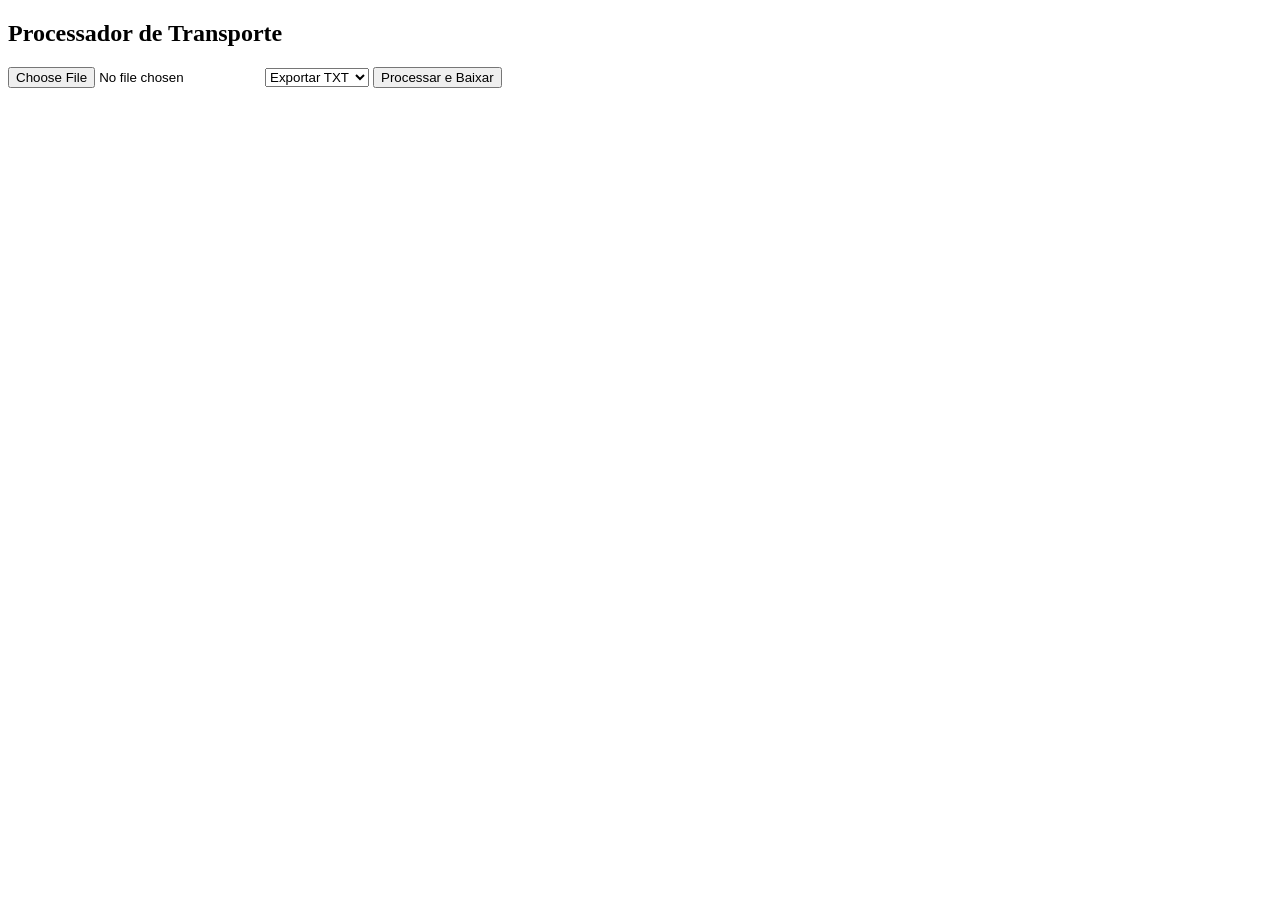
==== index.html @ 148e1d66 "Initial" ====
<!DOCTYPE html>
<html>
<head>
    <title>Conversor OSO</title>
    <script src="https://cdn.sheetjs.com/xlsx-latest/package/dist/xlsx.full.min.js"></script>
    <script src="settings.js"></script>
    <script src="export.js"></script>
    <script src="engine.js"></script>
</head>
<body>
    <h2>Processador de Transporte</h2>
    <input type="file" id="fileInput" accept=".xlsx" />
    
    <select id="formatSelect">
        <option value="txt">Exportar TXT</option>
        <option value="csv">Exportar CSV</option>
        <option value="ambos">Ambos</option>
    </select>

    <button onclick="handleProcess()">Processar e Baixar</button>

    <script>
    async function handleProcess() {
        const fileInput = document.getElementById('fileInput');
        if (!fileInput.files[0]) return alert("Selecione um arquivo!");

        const format = document.getElementById('formatSelect').value;
        const reader = new FileReader();

        reader.onload = function(e) {
            const data = new Uint8Array(e.target.result);
            const workbook = XLSX.read(data, {type: 'array'});
            
            try {
                const results = Engine.process(workbook);

                if (format === 'txt' || format === 'ambos') {
                    Exporter.download(Exporter.toTXT(results), 'import.txt', 'text/plain');
                }
                if (format === 'csv' || format === 'ambos') {
                    Exporter.download(Exporter.toCSV(results), 'import.csv', 'text/csv');
                }
            } catch (err) {
                console.error(err);
                alert("Erro ao processar: " + err.message);
            }
        };
        reader.readAsArrayBuffer(fileInput.files[0]);
    }
    </script>
</body>
</html>
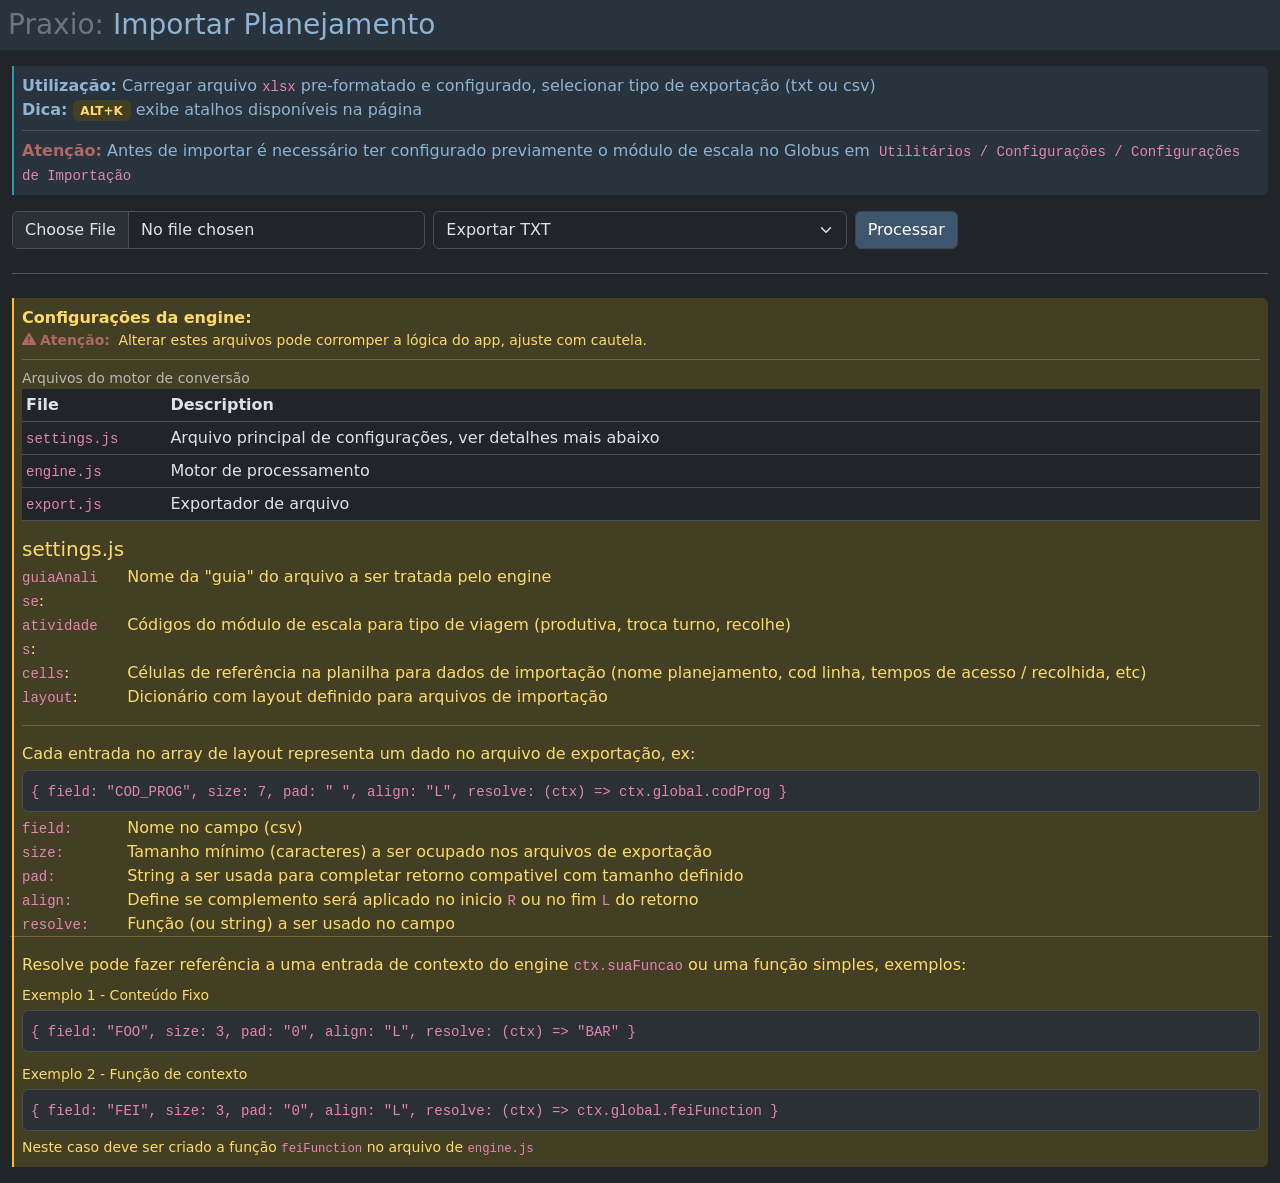
==== commit 6787783c: "Ajustes visuais" ====
--- a/index.html
+++ b/index.html
@@ -1,52 +1,140 @@
 <!DOCTYPE html>
-<html>
+<html data-bs-theme="dark">
 <head>
     <title>Conversor OSO</title>
-    <script src="https://cdn.sheetjs.com/xlsx-latest/package/dist/xlsx.full.min.js"></script>
+    <link rel="stylesheet" href="static/bootstrap.min.css">
+    <link rel="stylesheet" href="static/bs_icons/font/bootstrap-icons.min.css">
+    <link rel="stylesheet" href="static/app.css">
+</head>
+<body>
+    <h3 class="text-bg-primary-matte p-2 m-0"><span class="text-secondary">Praxio:</span> <span class="">Importar Planejamento</span></h3>
+    <div class="container-fluid">
+        <div class="row">
+            <div class="col">
+                <div class="p-2 text-bg-primary-matte hl-info rounded-end my-3">
+                    <p class="m-0"><b>Utilização:</b> Carregar arquivo <code>xlsx</code> pre-formatado e configurado, selecionar tipo de exportação (txt ou csv)</p>
+                    <p class="m-0"><b>Dica:</b> <span class="badge text-bg-warning-matte">ALT+K</span> exibe atalhos disponíveis na página</p>
+                    <hr class="my-2">
+                    <p class="m-0"><b class="text-danger-matte">Atenção:</b> Antes de importar é necessário ter configurado previamente o módulo de escala no Globus em <code class="ms-1">Utilitários / Configurações / Configurações de Importação</code></p>
+                </div>
+            </div>
+        </div>
+        <div class="row g-2">
+            <div class="col">
+                <input type="file" id="fileInput" class="form-control" accept=".xlsx" />
+            </div>
+            <div class="col">
+                <select id="formatSelect" class="form-select">
+                    <option value="txt">Exportar TXT</option>
+                    <option value="csv">Exportar CSV</option>
+                </select>
+            </div>
+            <div class="col"><button onclick="handleProcess()" class="btn btn-primary-matte">Processar</button></div>
+        </div>
+        <hr class="my-4">
+        <div class="p-2 text-bg-warning-matte hl-warning rounded-end my-3">
+            <b>Configurações da engine:</b>
+            <p class="m-0 small"><i class="bi bi-exclamation-triangle-fill text-danger-matte me-1"></i><b class="me-1 text-danger-matte">Atenção:</b> Alterar estes arquivos pode corromper a lógica do app, ajuste com cautela.</p>
+            <hr class="my-2">
+            <table class="table table-sm caption-top">
+                <caption class="p-0 small">Arquivos do motor de conversão</caption>
+                <thead>
+                    <tr>
+                        <th>File</th>
+                        <th>Description</th>
+                    </tr>
+                </thead>
+                <tbody>
+                    <tr>
+                        <td class="fit pe-5"><code>settings.js</code></td>
+                        <td>Arquivo principal de configurações, ver detalhes mais abaixo</td>
+                    </tr>
+                    <tr>
+                        <td class="fit pe-5"><code>engine.js</code></td>
+                        <td>Motor de processamento</td>
+                    </tr>
+                    <tr>
+                        <td class="fit pe-5"><code>export.js</code></td>
+                        <td>Exportador de arquivo</td>
+                    </tr>
+                </tbody>
+            </table>
+            <h5 class="mb-1">settings.js</h5>
+            <div class="row">
+                <div class="col col-1"><code>guiaAnalise</code>:</div><div class="col-11">Nome da "guia" do arquivo a ser tratada pelo engine</div>
+                <div class="col col-1"><code>atividades</code>:</div><div class="col-11">Códigos do módulo de escala para tipo de viagem (produtiva, troca turno, recolhe)</div>
+                <div class="col col-1"><code>cells</code>:</div><div class="col-11">Células de referência na planilha para dados de importação (nome planejamento, cod linha, tempos de acesso / recolhida, etc)</div>
+                <div class="col col-1"><code>layout</code>:</div><div class="col-11">Dicionário com layout definido para arquivos de importação</div>
+            </div>
+            <hr>
+            <div class="row">
+                <div class="col col-12">Cada entrada no array de layout representa um dado no arquivo de exportação, ex:</div>
+                <div class="col col-12"><div class="border rounded text-bg-secondary-matte p-2 my-1"><code>{ field: "COD_PROG", size: 7, pad: " ", align: "L", resolve: (ctx) => ctx.global.codProg }</code></div></div>
+                <div class="col col-1"><code>field:</code></div><div class="col-11">Nome no campo (csv)</div>
+                <div class="col col-1"><code>size:</code></div><div class="col-11">Tamanho mínimo (caracteres) a ser ocupado nos arquivos de exportação</div>
+                <div class="col col-1"><code>pad:</code></div><div class="col-11">String a ser usada para completar retorno compativel com tamanho definido</div>
+                <div class="col col-1"><code>align:</code></div><div class="col-11">Define se complemento será aplicado no inicio <code>R</code> ou no fim <code>L</code> do retorno</div>
+                <div class="col col-1"><code>resolve:</code></div><div class="col-11">Função (ou string) a ser usado no campo</div>
+                <hr>
+                <div class="col-12">Resolve pode fazer referência a uma entrada de contexto do engine <code>ctx.suaFuncao</code> ou uma função simples, exemplos:</div>
+                <div class="col col-12">
+                    <div class="mt-2 small">Exemplo 1 - Conteúdo Fixo</div>
+                    <div class="border rounded text-bg-secondary-matte p-2 my-1"><code>{ field: "FOO", size: 3, pad: "0", align: "L", resolve: (ctx) => "BAR" }</code></div>
+                </div>
+                <div class="col col-12">
+                    <div class="mt-2 small">Exemplo 2 - Função de contexto</div>
+                    <div class="border rounded text-bg-secondary-matte p-2 my-1"><code>{ field: "FEI", size: 3, pad: "0", align: "L", resolve: (ctx) => ctx.global.feiFunction }</code></div>
+                    <small>Neste caso deve ser criado a função <code>feiFunction</code> no arquivo de <code>engine.js</code></small>
+                </div>
+            </div>
+        </div>
+    </div>
+
+
     <script src="settings.js"></script>
     <script src="export.js"></script>
     <script src="engine.js"></script>
-</head>
-<body>
-    <h2>Processador de Transporte</h2>
-    <input type="file" id="fileInput" accept=".xlsx" />
-    
-    <select id="formatSelect">
-        <option value="txt">Exportar TXT</option>
-        <option value="csv">Exportar CSV</option>
-        <option value="ambos">Ambos</option>
-    </select>
-
-    <button onclick="handleProcess()">Processar e Baixar</button>
+    <script src="static/sheetjs.js"></script>
+    <script src="static/bootstrap.bundle.min.js"></script>
+    <script src="static/app.js"></script>
+    <script src="static/keywatch.js"></script>
 
     <script>
-    async function handleProcess() {
-        const fileInput = document.getElementById('fileInput');
-        if (!fileInput.files[0]) return alert("Selecione um arquivo!");
+        const appKeyMap = new Keywatch({});
+        appKeyMap.bind('alt+l', ()=>{
+            location.reload();
+        }, {
+            icon: 'bi bi-arrow-clockwise me-2',
+            desc: 'Limpa e recarrega página'
+        });
 
-        const format = document.getElementById('formatSelect').value;
-        const reader = new FileReader();
-
-        reader.onload = function(e) {
-            const data = new Uint8Array(e.target.result);
-            const workbook = XLSX.read(data, {type: 'array'});
+        async function handleProcess() {
+            const fileInput = document.getElementById('fileInput');
+            if (!fileInput.files[0]) return alert("Selecione um arquivo!");
             
-            try {
-                const results = Engine.process(workbook);
-
-                if (format === 'txt' || format === 'ambos') {
-                    Exporter.download(Exporter.toTXT(results), 'import.txt', 'text/plain');
+            const format = document.getElementById('formatSelect').value;
+            const reader = new FileReader();
+            
+            reader.onload = function(e) {
+                const data = new Uint8Array(e.target.result);
+                const workbook = XLSX.read(data, {type: 'array'});
+                
+                try {
+                    const results = Engine.process(workbook);
+                    
+                    if (format === 'txt') {
+                        Exporter.download(Exporter.toTXT(results), 'import.txt', 'text/plain');
+                    }
+                    if (format === 'csv') {
+                        Exporter.download(Exporter.toCSV(results), 'import.csv', 'text/csv');
+                    }
+                } catch (err) {
+                    console.error(err);
+                    appAlert('danger', `<b>Erro</b> ao processar arquivo:<hr><code>${err.message}</code>`, false);
                 }
-                if (format === 'csv' || format === 'ambos') {
-                    Exporter.download(Exporter.toCSV(results), 'import.csv', 'text/csv');
-                }
-            } catch (err) {
-                console.error(err);
-                alert("Erro ao processar: " + err.message);
-            }
-        };
-        reader.readAsArrayBuffer(fileInput.files[0]);
-    }
+            };
+            reader.readAsArrayBuffer(fileInput.files[0]);
+        }
     </script>
 </body>
 </html>
--- a/static/app.css
+++ b/static/app.css
@@ -0,0 +1,392 @@
+
+.cursor-default{cursor: default;}
+.pointer{cursor: pointer;}
+.help{cursor: help;}
+a.active{font-weight: 600;color: var(--bs-body-color);}
+
+
+.fs-7{font-size: 0.9rem!important;}
+.fs-8{font-size: 0.8rem!important;}
+.fs-9{font-size: 0.7rem!important;}
+
+a{text-decoration: none;}
+select.readonly{background: rgb(233, 236, 239)!important;pointer-events: none;touch-action: none;}
+input[readonly], input[readonly] + label::after, .readonly, .readonly + label::after, textarea[readonly]{background: rgb(233, 236, 239)!important;}
+dialog:focus-visible{outline: none!important;}
+
+[data-bs-theme="dark"] input[readonly],
+[data-bs-theme="dark"] input[readonly] + label::after,
+[data-bs-theme="dark"] .readonly,
+[data-bs-theme="dark"] .readonly + label::after,
+[data-bs-theme="dark"] textarea[readonly]{background-color: #393939!important;color: #999!important;}
+
+.form-floating > label::after{ background-color: transparent!important }
+
+summary{list-style: none;}
+summary::before {
+  content: "\f231";
+  font-family: "bootstrap-icons";
+  display: inline-block;
+  margin-right: 6px;
+  transform: translateY(2px);
+  transition: transform 0.2s ease-in-out;
+}
+details[open] summary::before {transform: translateY(2px) rotate(90deg);}
+
+.widget-thumb-img{position: relative;height: 150px;border: 3px solid #dee2e6;border-radius: .25rem;}
+.widget-thumb-controls{margin-top: 5px;}
+
+.form-check-label{user-select: none;}
+@media (min-width: 992px) {
+    .border-lg-start { border-left: 1px solid !important;border-color: var(--bs-border-color) !important;}
+}
+
+.text-justify{text-align: justify;}
+.text-transparent{color: transparent!important;}
+.text-orange{color: #FF5722!important;}
+.text-purple{color: #6f42c1!important;}
+.text-purple-light{color: #727cf5!important;}
+.text-pink{color: #d63384!important;}
+[data-bs-theme="dark"] .text-purple{color: #F2A2E8!important;}
+.text-hover-orange:hover{color: #FF5722!important;}
+.text-hover-purple:hover{color: #6f42c1!important;}
+
+.btn-xl{height: calc(3.5rem + 2px);line-height: 1.25;}
+[data-bs-theme="dark"] .btn-dark, .btn-dark-alt, .bg-dark-alt{background-color: #393939;color: #FFF;}
+[data-bs-theme="dark"] .btn-dark:hover, .btn-dark-alt:hover{background-color: #333333;}
+.btn-orange, .bg-orange{background-color: #F35B04;color: #FFF;}
+.btn-orange-subtle, .bg-orange-subtle{background-color: #60341f;color: #FFF;}
+.btn-orange:hover{background-color: #FD7E14;color: #FFF;}
+.btn-pink, .bg-pink{background-color: #d63384;color: #FFF;}
+.btn-pink-subtle, .bg-pink-subtle{background-color: #661339;color: #FFF;}
+.btn-pink:hover{background-color: #ab296a;color: #FFF;}
+.btn-purple, .bg-purple{background-color: #6f42c1!important;color: #FFF!important;}
+.btn-purple-subtle, .bg-purple-subtle{background-color: #2d1956!important;color: #FFF!important;}
+.btn-purple:hover{background-color: #59359a!important;color: #FFF;}
+.btn-purple-light, .bg-purple-light{background-color: #727cf5!important;color: #FFF!important;}
+.btn-purple-light:hover{background-color: #6169d0!important;color: #FFF!important;}
+.btn-outline-purple{border-color: #6f42c1!important;color: #6f42c1!important;}
+.btn-outline-purple:hover{background-color: #6f42c1!important;color: #FFF!important;}
+
+.btn-phantom{background-color: transparent;}
+.btn-phantom:hover, .btn-phantom:focus{background-color: var(--bs-tertiary-bg);}
+.btn-phantom.active{border-color: transparent;background-color: var(--bs-success);}
+.btn-phantom-success{color: rgb(var(--bs-success-rgb));}
+.btn-phantom-success:hover{background-color: #198754;color: #FFF;}
+.btn-phantom-primary{color: rgb(var(--bs-primary-rgb));}
+.btn-phantom-primary:hover{background-color: #0d6efd;color: #FFF;}
+.btn-phantom-warning{color: rgb(var(--bs-warning-rgb));}
+.btn-phantom-warning:hover{background-color: #ffc107;color: #333;}
+.btn-phantom-danger{color: var(--bs-danger);}
+[data-bs-theme="dark"] .btn-phantom-danger{color: var(--bs-danger-text-emphasis);}
+.btn-phantom-danger:hover{background-color: #dc3545;color: #FFF;}
+.btn-phantom-orange{color: #F35B04;}
+.btn-phantom-orange:hover{background-color: #F35B04;color: #FFF;}
+.btn-phantom-purple{color: #6f42c1;}
+[data-bs-theme="dark"] .btn-phantom-purple{color: #F2A2E8;}
+.btn-phantom-purple:hover{background-color: #6f42c1;color: #FFF;}
+[data-bs-theme="dark"] .btn-phantom-purple:hover{background-color: #F2A2E8;color: #333;}
+.btn-phantom-light{color: rgb(var(--bs-body-color-rgb));}
+.btn-phantom-light:hover{background-color: rgba(255,255,255,0.8);color: #333;}
+.btn-phantom-light:disabled{border: 0;}
+
+
+/* text colors matte */
+.text-success-matte { color: #6c8e68 !important; }
+.text-primary-matte { color: #5a7d9a !important; }
+.text-warning-matte { color: #d4a35d !important; }
+.text-info-matte { color: #6ea8ab !important; }
+.text-danger-matte { color: #b36666 !important; }
+.text-purple-matte { color: #8e7aa5 !important; }
+.text-orange-matte { color: #cc8459 !important; }
+.text-pink-matte { color: #b37691 !important; }
+.text-secondary-matte { color: #6c757d !important; }
+.text-dark-matte { color: #444444 !important; }
+
+
+/* variacoes dos btn "fosco" btn-color-matte */
+.btn-success-matte, .btn-success-matte:focus { --matte-bg: #6c8e68; --matte-color: #ffffff; --matte-border: #5d7a59; background-color: var(--matte-bg); border-color: var(--matte-border); color: var(--matte-color); transition: filter 0.2s ease, background-color 0.2s ease; }
+[data-bs-theme="dark"] .btn-success-matte { --matte-bg: #4a6741; --matte-border: #3f5a36; }
+.btn-success-matte:hover { color: var(--matte-color); background-color: var(--matte-bg); filter: brightness(1.08) saturate(1.1); border-color: var(--matte-border); }
+.btn-success-matte:active, .btn-success-matte.active { background-color: var(--matte-border) !important; border-color: var(--matte-border) !important; filter: brightness(0.95); }
+.btn-success-matte:focus { box-shadow: 0 0 0 0.10rem rgba(108, 142, 104, 0.25); }
+
+.btn-primary-matte, .jedi-quick-add-property-toggle, .btn-primary-matte:focus { --matte-bg: #5a7d9a; --matte-color: #ffffff; --matte-border: #4a6881; background-color: var(--matte-bg); border-color: var(--matte-border); color: var(--matte-color); transition: filter 0.2s ease, background-color 0.2s ease; }
+[data-bs-theme="dark"] .btn-primary-matte, .jedi-quick-add-property-toggle { --matte-bg: #3d566e; --matte-border: #32465a; }
+.btn-primary-matte:hover, .jedi-quick-add-property-toggle:hover { color: var(--matte-color); background-color: var(--matte-bg); filter: brightness(1.08) saturate(1.1); border-color: var(--matte-border); }
+.btn-primary-matte:active, .btn-primary-matte.active, .jedi-quick-add-property-toggle:active, .jedi-quick-add-property-toggle.active { background-color: var(--matte-border) !important; border-color: var(--matte-border) !important; filter: brightness(0.95); }
+.btn-primary-matte:focus, .jedi-quick-add-property-toggle:focus { box-shadow: 0 0 0 0.10rem rgba(90, 125, 154, 0.25); }
+
+.btn-warning-matte, .btn-warning-matte:focus { --matte-bg: #d4a35d; --matte-color: #ffffff; --matte-border: #b88d50; background-color: var(--matte-bg)!important; border-color: var(--matte-border)!important; color: var(--matte-color)!important; transition: filter 0.2s ease, background-color 0.2s ease; }
+[data-bs-theme="dark"] .btn-warning-matte { --matte-bg: #8c6d3e; --matte-border: #755b34; }
+.btn-warning-matte:hover { color: var(--matte-color); background-color: var(--matte-bg); filter: brightness(1.08) saturate(1.1); border-color: var(--matte-border); }
+.btn-warning-matte:active, .btn-warning-matte.active { background-color: var(--matte-border) !important; border-color: var(--matte-border) !important; filter: brightness(0.95); }
+.btn-warning-matte:focus { box-shadow: 0 0 0 0.10rem rgba(212, 163, 93, 0.25); }
+
+.btn-danger-matte, .btn-danger-matte:focus { --matte-bg: #b36666; --matte-color: #ffffff; --matte-border: #965555; background-color: var(--matte-bg); border-color: var(--matte-border); color: var(--matte-color); transition: filter 0.2s ease, background-color 0.2s ease; }
+[data-bs-theme="dark"] .btn-danger-matte { --matte-bg: #7d4444; --matte-border: #693939; }
+.btn-danger-matte:hover { color: var(--matte-color); background-color: var(--matte-bg); filter: brightness(1.08) saturate(1.1); border-color: var(--matte-border); }
+.btn-danger-matte:active, .btn-danger-matte.active { background-color: var(--matte-border) !important; border-color: var(--matte-border) !important; filter: brightness(0.95); }
+.btn-danger-matte:focus { box-shadow: 0 0 0 0.10rem rgba(179, 102, 102, 0.25); }
+
+.btn-info-matte, .btn-info-matte:focus { --matte-bg: #6ea8ab; --matte-color: #ffffff; --matte-border: #5d8f92; background-color: var(--matte-bg)!important; border-color: var(--matte-border)!important; color: var(--matte-color)!important; transition: filter 0.2s ease, background-color 0.2s ease; }
+[data-bs-theme="dark"] .btn-info-matte { --matte-bg: #4a7274; --matte-border: #3d5e60; }
+.btn-info-matte:hover { color: var(--matte-color); background-color: var(--matte-bg); filter: brightness(1.08) saturate(1.1); border-color: var(--matte-border); }
+.btn-info-matte:active, .btn-info-matte.active { background-color: var(--matte-border) !important; border-color: var(--matte-border) !important; filter: brightness(0.95); }
+.btn-info-matte:focus { box-shadow: 0 0 0 0.10rem rgba(110, 168, 171, 0.25); }
+
+.btn-purple-matte, .btn-purple-matte:focus { --matte-bg: #8e7aa5; --matte-color: #ffffff; --matte-border: #7a688e; background-color: var(--matte-bg); border-color: var(--matte-border); color: var(--matte-color); transition: filter 0.2s ease, background-color 0.2s ease; }
+[data-bs-theme="dark"] .btn-purple-matte { --matte-bg: #5d4f6d; --matte-border: #4d415a; }
+.btn-purple-matte:hover { color: var(--matte-color); background-color: var(--matte-bg); filter: brightness(1.08) saturate(1.1); border-color: var(--matte-border); }
+.btn-purple-matte:active, .btn-purple-matte.active { background-color: var(--matte-border) !important; border-color: var(--matte-border) !important; filter: brightness(0.95); }
+.btn-purple-matte:focus { box-shadow: 0 0 0 0.10rem rgba(142, 122, 165, 0.25); }
+
+.btn-orange-matte, .btn-orange-matte:focus { --matte-bg: #cc8459; --matte-color: #ffffff; --matte-border: #b3734e; background-color: var(--matte-bg); border-color: var(--matte-border); color: var(--matte-color); transition: filter 0.2s ease, background-color 0.2s ease; }
+[data-bs-theme="dark"] .btn-orange-matte { --matte-bg: #8c5a3d; --matte-border: #754b33; }
+.btn-orange-matte:hover { color: var(--matte-color); background-color: var(--matte-bg); filter: brightness(1.08) saturate(1.1); border-color: var(--matte-border); }
+.btn-orange-matte:active, .btn-orange-matte.active { background-color: var(--matte-border) !important; border-color: var(--matte-border) !important; filter: brightness(0.95); }
+.btn-orange-matte:focus { box-shadow: 0 0 0 0.10rem rgba(204, 132, 89, 0.25); }
+
+.btn-pink-matte, .btn-pink-matte:focus { --matte-bg: #b37691; --matte-color: #ffffff; --matte-border: #966178; background-color: var(--matte-bg); border-color: var(--matte-border); color: var(--matte-color); transition: filter 0.2s ease, background-color 0.2s ease; }
+[data-bs-theme="dark"] .btn-pink-matte { --matte-bg: #7a4f62; --matte-border: #664152; }
+.btn-pink-matte:hover { color: var(--matte-color); background-color: var(--matte-bg); filter: brightness(1.08) saturate(1.1); border-color: var(--matte-border); }
+.btn-pink-matte:active, .btn-pink-matte.active { background-color: var(--matte-border) !important; border-color: var(--matte-border) !important; filter: brightness(0.95); }
+.btn-pink-matte:focus { box-shadow: 0 0 0 0.10rem rgba(179, 118, 145, 0.25); }
+
+.btn-secondary-matte, .btn-secondary-matte:focus {--matte-bg: #6c757d; --matte-color: #ffffff; --matte-border: #5a6268; background-color: var(--matte-bg); border-color: var(--matte-border); color: var(--matte-color); transition: filter 0.2s ease, background-color 0.2s ease;}
+[data-bs-theme="dark"] .btn-secondary-matte {--matte-bg: #495057; --matte-border: #3d4348;}
+.btn-secondary-matte:hover { color: var(--matte-color); background-color: var(--matte-bg); filter: brightness(1.08) saturate(1.1); border-color: var(--matte-border);}
+.btn-secondary-matte:active, .btn-secondary-matte.active { background-color: var(--matte-border) !important; border-color: var(--matte-border) !important; filter: brightness(0.95);}
+.btn-secondary-matte:focus { box-shadow: 0 0 0 0.10rem rgba(108, 117, 125, 0.25);}
+
+.btn-dark-matte, .btn-dark-matte:focus { --matte-bg: #444444; --matte-color: #ffffff; --matte-border: #333333; background-color: var(--matte-bg); border-color: var(--matte-border); color: var(--matte-color); transition: filter 0.2s ease, background-color 0.2s ease; }
+[data-bs-theme="dark"] .btn-dark-matte { --matte-bg: #2d2d2d; --matte-border: #333333; }
+.btn-dark-matte:hover { color: var(--matte-color); background-color: var(--matte-bg); filter: brightness(1.1); border-color: var(--matte-border); }
+.btn-dark-matte:active, .btn-dark-matte.active { background-color: var(--matte-border) !important; border-color: var(--matte-border) !important; filter: brightness(0.9); }
+.btn-dark-matte:focus { box-shadow: 0 0 0 0.10rem rgba(68, 68, 68, 0.25); }
+
+.btn[class*="-matte"]:disabled,
+.btn[class*="-matte"].disabled {
+    background-color: var(--matte-bg) !important;
+    border-color: var(--matte-border) !important;
+    color: var(--matte-color) !important;
+    opacity: 0.5;
+    filter: saturate(0.5);
+    cursor: not-allowed;
+}
+/* ajustes classes matte para btn-group */
+.btn-group > .btn[class*="-matte"]:last-child:not(:first-child) { border-left: 0; }
+.btn-group > .btn[class*="-matte"]:not(:first-child) { margin-left: -1px; }
+
+
+
+div.btn-primary{background-color: #0d6efd; color: #FFF;}
+div.btn-primary:hover{background-color: #0b5ed7;}
+div.btn-success{background-color: #198754; color: #FFF;}
+div.btn-success:hover{background-color: #157347;}
+div.btn-warning{background-color: #ffc107; color: #000;}
+div.btn-warning:hover{background-color: #ffca2c;}
+div.btn-info{background-color: #0dcaf0; color: #000;}
+div.btn-info:hover{background-color: #31d2f2;}
+div.btn-danger{background-color: #bb2d3b; color: #FFF;}
+div.btn-danger:hover{background-color: #dc3545;}
+div.btn-dark{background-color: #212529; color: #FFF;}
+div.btn-dark:hover{background-color: #424649;}
+div.btn-secondary{background-color: #6c757d; color: #FFF;}
+div.btn-secondary:hover{background-color: #5c636a;}
+div.btn-light{background-color: #f8f9fa; color: #000;}
+div.btn-light:hover{background-color: #d3d4d5;}
+
+
+.dropdown-item-danger { color: #dc3545 !important; } .dropdown-item-danger:hover, .dropdown-item-danger:focus { background-color: #fcebed !important; color: #dc3545 !important; }
+.dropdown-item-success { color: #198754 !important; } .dropdown-item-success:hover, .dropdown-item-success:focus { background-color: #e9f5ef !important; color: #198754 !important; }
+.dropdown-item-warning { color: #4b3c10 !important; } .dropdown-item-warning:hover, .dropdown-item-warning:focus { background-color: #fff8e6 !important; color: #4b3c10 !important; }
+.dropdown-item-info { color: #2c8191 !important; } .dropdown-item-info:hover, .dropdown-item-info:focus { background-color: #ebf5f7 !important; color: #2c8191 !important; }
+.dropdown-item-primary { color: #5a7d9a !important; } .dropdown-item-primary:hover, .dropdown-item-primary:focus { background-color: #eff2f4 !important; color: #5a7d9a !important; }
+.dropdown-item-secondary { color: #6c757d !important; } .dropdown-item-secondary:hover, .dropdown-item-secondary:focus { background-color: #f0f1f2 !important; color: #6c757d !important; }
+.dropdown-item-purple { color: #6f42c1 !important; } .dropdown-item-purple:hover, .dropdown-item-purple:focus { background-color: #f1ecf9 !important; color: #6f42c1 !important; }
+.dropdown-item-orange { color: #fd7e14 !important; } .dropdown-item-orange:hover, .dropdown-item-orange:focus { background-color: #ffefef !important; color: #fd7e14 !important; }
+.dropdown-item-pink { color: #d63384 !important; } .dropdown-item-pink:hover, .dropdown-item-pink:focus { background-color: #fbeaf2 !important; color: #d63384 !important; }
+.dropdown-item-dark { color: #212529 !important; } .dropdown-item-dark:hover, .dropdown-item-dark:focus { background-color: #e9e9ea !important; color: #212529 !important; }
+
+[data-bs-theme="dark"] .dropdown-item-danger { color: #ff8585 !important; } [data-bs-theme="dark"] .dropdown-item-danger:hover, [data-bs-theme="dark"] .dropdown-item-danger:focus { background-color: #3b282b !important; color: #ff8585 !important; }
+[data-bs-theme="dark"] .dropdown-item-success { color: #75f0a3 !important; } [data-bs-theme="dark"] .dropdown-item-success:hover, [data-bs-theme="dark"] .dropdown-item-success:focus { background-color: #22322f !important; color: #75f0a3 !important; }
+[data-bs-theme="dark"] .dropdown-item-warning { color: #ffda6a !important; } [data-bs-theme="dark"] .dropdown-item-warning:hover, [data-bs-theme="dark"] .dropdown-item-warning:focus { background-color: #423f24 !important; color: #ffda6a !important; }
+[data-bs-theme="dark"] .dropdown-item-info { color: #6edff6 !important; } [data-bs-theme="dark"] .dropdown-item-info:hover, [data-bs-theme="dark"] .dropdown-item-info:focus { background-color: #27393d !important; color: #6edff6 !important; }
+[data-bs-theme="dark"] .dropdown-item-primary { color: #8eb3d3 !important; } [data-bs-theme="dark"] .dropdown-item-primary:hover, [data-bs-theme="dark"] .dropdown-item-primary:focus { background-color: #28333d !important; color: #8eb3d3 !important; }
+[data-bs-theme="dark"] .dropdown-item-secondary { color: #adb5bd !important; } [data-bs-theme="dark"] .dropdown-item-secondary:hover, [data-bs-theme="dark"] .dropdown-item-secondary:focus { background-color: #2b3034 !important; color: #adb5bd !important; }
+[data-bs-theme="dark"] .dropdown-item-purple { color: #a370f7 !important; } [data-bs-theme="dark"] .dropdown-item-purple:hover, [data-bs-theme="dark"] .dropdown-item-purple:focus { background-color: #2b263e !important; color: #a370f7 !important; }
+[data-bs-theme="dark"] .dropdown-item-orange { color: #feb272 !important; } [data-bs-theme="dark"] .dropdown-item-orange:hover, [data-bs-theme="dark"] .dropdown-item-orange:focus { background-color: #3b3127 !important; color: #feb272 !important; }
+[data-bs-theme="dark"] .dropdown-item-pink { color: #e685b5 !important; } [data-bs-theme="dark"] .dropdown-item-pink:hover, [data-bs-theme="dark"] .dropdown-item-pink:focus { background-color: #362936 !important; color: #e685b5 !important; }
+[data-bs-theme="dark"] .dropdown-item-dark { color: #adb5bd !important; } [data-bs-theme="dark"] .dropdown-item-dark:hover, [data-bs-theme="dark"] .dropdown-item-dark:focus { background-color: #2c3034 !important; color: #adb5bd !important; }
+
+.table-container {overflow-x: auto; -webkit-overflow-scrolling: touch;}
+.table.border tr{border-left:3px solid var(--bs-table-border-color);}
+.table.border tbody tr.bg-body-secondary{border-left:3px solid var(--bs-tertiary-color);}
+.table td.fit,.table th.fit {white-space: nowrap;width: 1%;}
+th.orderable a { text-decoration: none; color: inherit; display: inline-block; position: relative; padding-right: 20px; }
+th.orderable a::after { font-family: 'bootstrap-icons'; content: "\F145"; position: absolute; right: 0; font-size: 0.7rem; color: #bbb; }
+th.orderable.asc a::after { content: "\F128"; color: #0d6efd; }
+th.orderable.desc a::after { content: "\F148"; color: #0d6efd; }
+
+tr.selected td{background-color: var(--bs-secondary-bg);}
+.table-emphasis td, td.table-emphasis {background-color: #d1d9e6 !important; color: #2c3e50 !important;}
+[data-bs-theme="dark"] .table-emphasis td, td.table-emphasis { background-color: #2d3748 !important; color: #e2e8f0 !important; }
+
+.text-bg-danger-matte { background-color: #fcebed !important; color: #dc3545 !important; }
+.text-bg-success-matte { background-color: #e9f5ef !important; color: #198754 !important; }
+.text-bg-warning-matte { background-color: #fff8e6 !important; color: #4b3c10 !important; }
+.text-bg-info-matte { background-color: #ebf5f7 !important; color: #2c8191 !important; }
+.text-bg-primary-matte { background-color: #eff2f4 !important; color: #5a7d9a !important; }
+.text-bg-secondary-matte { background-color: #f0f1f2 !important; color: #6c757d !important; }
+.text-bg-purple-matte { background-color: #f1ecf9 !important; color: #6f42c1 !important; }
+.text-bg-orange-matte { background-color: #ffefef !important; color: #fd7e14 !important; }
+.text-bg-pink-matte { background-color: #fbeaf2 !important; color: #d63384 !important; }
+.text-bg-dark-matte { background-color: #e9e9ea !important; color: #212529 !important; }
+[data-bs-theme="dark"] .text-bg-danger-matte { background-color: #3b282b !important; color: #ff8585 !important; }
+[data-bs-theme="dark"] .text-bg-success-matte { background-color: #22322f !important; color: #75f0a3 !important; }
+[data-bs-theme="dark"] .text-bg-success-matte-2 { background-color: #22322f !important; color: #78a68d !important; }
+[data-bs-theme="dark"] .text-bg-warning-matte { background-color: #423f24 !important; color: #ffda6a !important; }
+[data-bs-theme="dark"] .text-bg-info-matte { background-color: #27393d !important; color: #6edff6 !important; }
+[data-bs-theme="dark"] .text-bg-primary-matte { background-color: #28333d !important; color: #8eb3d3 !important; }
+[data-bs-theme="dark"] .text-bg-secondary-matte { background-color: #2b3034 !important; color: #adb5bd !important; }
+[data-bs-theme="dark"] .text-bg-purple-matte { background-color: #2b263e !important; color: #a370f7 !important; }
+[data-bs-theme="dark"] .text-bg-orange-matte { background-color: #3b3127 !important; color: #feb272 !important; }
+[data-bs-theme="dark"] .text-bg-pink-matte { background-color: #362936 !important; color: #e685b5 !important; }
+[data-bs-theme="dark"] .text-bg-dark-matte { background-color: #2c3034 !important; color: #adb5bd !important; }
+
+
+
+/* hl adiciona borda esquerda com sinergia com as classes matte */
+.hl-danger { border-left: 2px solid #dc3545 !important; }
+.hl-success { border-left: 2px solid #198754 !important; }
+.hl-warning { border-left: 2px solid #ffc107 !important; }
+.hl-info { border-left: 2px solid #3197ab !important; }
+.hl-primary { border-left: 2px solid #5a7d9a !important; }
+.hl-secondary { border-left: 2px solid #6c757d !important; }
+.hl-purple { border-left: 2px solid #6f42c1 !important; }
+.hl-orange { border-left: 2px solid #fd7e14 !important; }
+.hl-pink { border-left: 2px solid #d63384 !important; }
+.hl-dark { border-left: 2px solid #212529 !important; }
+[data-bs-theme="dark"] .hl-dark { border-left: 2px solid #6c757d !important; }
+
+.nav-link:focus-visible{box-shadow: none;color: var(--bs-link-color)!important;}
+.link {
+    color: var(--bs-link-color);
+    cursor: pointer;
+    transition: color 0.15s ease-in-out, background-color 0.15s ease-in-out, border-color 0.15s ease-in-out;
+}
+.link.active { text-decoration: underline;}
+.link:hover { color: var(--bs-link-hover-color) }
+
+.appAlert{position: fixed;width: 100%;bottom: 0;z-index: 300;margin-bottom: 0;}
+
+.callout{border: 1px solid #e9ecef;border-left-width: .25rem;border-radius: .25rem;padding: 0.8rem;}
+[data-bs-theme="dark"] .callout{background-color: #393939; border-color: rgba(255,255,255,0.15);}
+.callout-secondary{border-left-color: #6C757D!important;}
+.callout-primary{border-left-color: #0D6EFD!important;}
+.callout-info{border-left-color: #5bc0de!important;}
+.callout-success{border-left-color: #198754!important;}
+.callout-warning{border-left-color: #FFC107!important;}
+.callout-danger{border-left-color: #DC3545!important;}
+.callout-purple{border-left-color: #6f42c1!important;}
+.callout-orange{border-left-color: #F35B04!important;}
+.callout-pink{border-left-color: #d63384!important;}
+
+pre, code{user-select: all;}
+.code{background-color: #F8F9FA;border: 1px solid #dee2e6;border-radius: .25rem;padding: 5px 10px;margin-bottom: 15px;user-select: all;}
+.code-btn-copy{position: absolute;top:5px;right: 5px;font-size: 1.2rem;padding: 2px 8px;cursor: pointer;color: #FFF;opacity: 0.5;border-radius: 5px;}
+.code-btn-copy:hover{background-color: #535350;opacity:1;}
+
+
+/* animations */
+.slideIn{animation-fill-mode: both; animation-name: slideIn; animation-duration: 0.5s;}
+@keyframes slideIn{from{transform:translate3d(0,100%,0);visibility:visible;}to{transform:translate3d(0,0,0);}}
+
+.pulse { animation-fill-mode: both; animation-name: pulse; animation-timing-function: ease-in-out; animation-duration: 0.5s; }
+@keyframes pulse {from{transform: scale3d(1, 1, 1);} 50%{transform: scale3d(1.1, 1.1, 1.1);}to{transform: scale3d(1, 1, 1);}}
+
+.flash { animation-name: flash; animation-duration: 0.5s; animation-fill-mode: both; }
+@keyframes flash { from, 50%, to { opacity: 1; } 25%, 75% { opacity: 0.4; } }
+
+/* lib autocomplete.js */
+.autocomplete-results{
+    display: none;
+    position: absolute;
+    min-width: 250px;
+    margin-top: 8px;
+    padding: 10px;
+    background-color: rgba(var(--bs-tertiary-bg-rgb), 1);
+    list-style: none;
+    border: var(--bs-border-width) var(--bs-border-style) var(--bs-border-color);
+    border-radius: var(--bs-border-radius);
+    z-index: 1000;
+}
+.autocomplete-results li{
+    padding: 5px;
+    padding-left: 10px;
+    border-radius: 5px;
+}
+.autocomplete-results li:hover{ cursor: pointer; }
+.autocomplete-results .emphasis{ color: #F35B04; font-weight: 600; }
+.autocomplete-results li.highlighted, .autocomplete-results li:hover{ background-color: #9394F1; color: #0D0B1E; }
+
+dialog::backdrop { background-color: rgba(0, 0, 0, 0.5) }
+
+dialog.related  {width: 100%; box-sizing: border-box; margin: 0; padding: 1rem;}
+
+@media (min-width: 768px) {
+  dialog.related {min-width: 500px; width: auto; max-width: 100%; margin: auto;}
+}
+
+@media (max-width: 600px) {
+  .grid-filter-item {grid-column: span 1 !important; max-width: 100% !important;}
+  .grid-filter-container {grid-template-columns: 1fr !important;}
+}
+
+.uppy-Dashboard-container[aria-hidden="false"] { z-index: 2000 !important; position: fixed; }
+.uppy-Dashboard-overlay { z-index: 2000 !important; }
+.uppy-Dashboard-inner { z-index: 2001 !important; }
+.uppy-Dashboard-isFixed { z-index: 1999 !important; }
+
+.custom-tom-select .ts-control { padding-top: 1.625rem !important; padding-bottom: 0.625rem !important; }
+.custom-tom-select .ts-control, .custom-tom-select .ts-control input{ color: var(--bs-body-color)!important; }
+.highlight{ background-color: transparent!important; color: #F35B04; }
+
+/* ajustes tom select */
+.ts-wrapper.ts-compact{height: 31px !important;}
+.ts-compact .ts-control .item{ --matte-bg: #6c8e68; --matte-color: #ffffff; --matte-border: #5d7a59; background-color: var(--matte-bg) !important; border-color: var(--matte-border) !important; color: var(--matte-color) !important; font-size: 0.75rem; margin-bottom: 1px !important; }
+[data-bs-theme="dark"].ts-control .item{--matte-bg: #5d4f6d; --matte-border: #4d415a; }
+.ts-dropdown{ color: var(--bs-secondary-text-emphasis)!important; }
+.ts-wrapper.single .ts-control { height: calc(3.5rem + calc(var(--bs-border-width) * 2)); line-height: 1.25 !important; }
+
+
+/* ==============================================
+   Switch style para checkboxes do jedison
+   Animação idêntica ao Bootstrap 5
+   ============================================== */
+
+.jedison-container .form-check {
+  padding-left: 2.5em !important;
+}
+
+.jedison-container .form-check .form-check-input {
+  width: 2em;
+  margin-left: -2.5em;
+  background-image: url("data:image/svg+xml,%3csvg xmlns='http://www.w3.org/2000/svg' viewBox='-4 -4 8 8'%3e%3ccircle r='3' fill='%23fff'/%3e%3c/svg%3e");
+  background-repeat: no-repeat;
+  background-position: left center;
+  background-size: contain;
+  background-color: var(--bs-body-bg);
+  border-radius: 2em;
+}
+
+.jedison-container .form-check .form-check-input:checked {
+  background-position: right center;
+  background-color: #0d6efd;
+}
+
+.jedison-container .form-check .form-check-input:focus {
+  border-color: #86b7fe;
+}
+
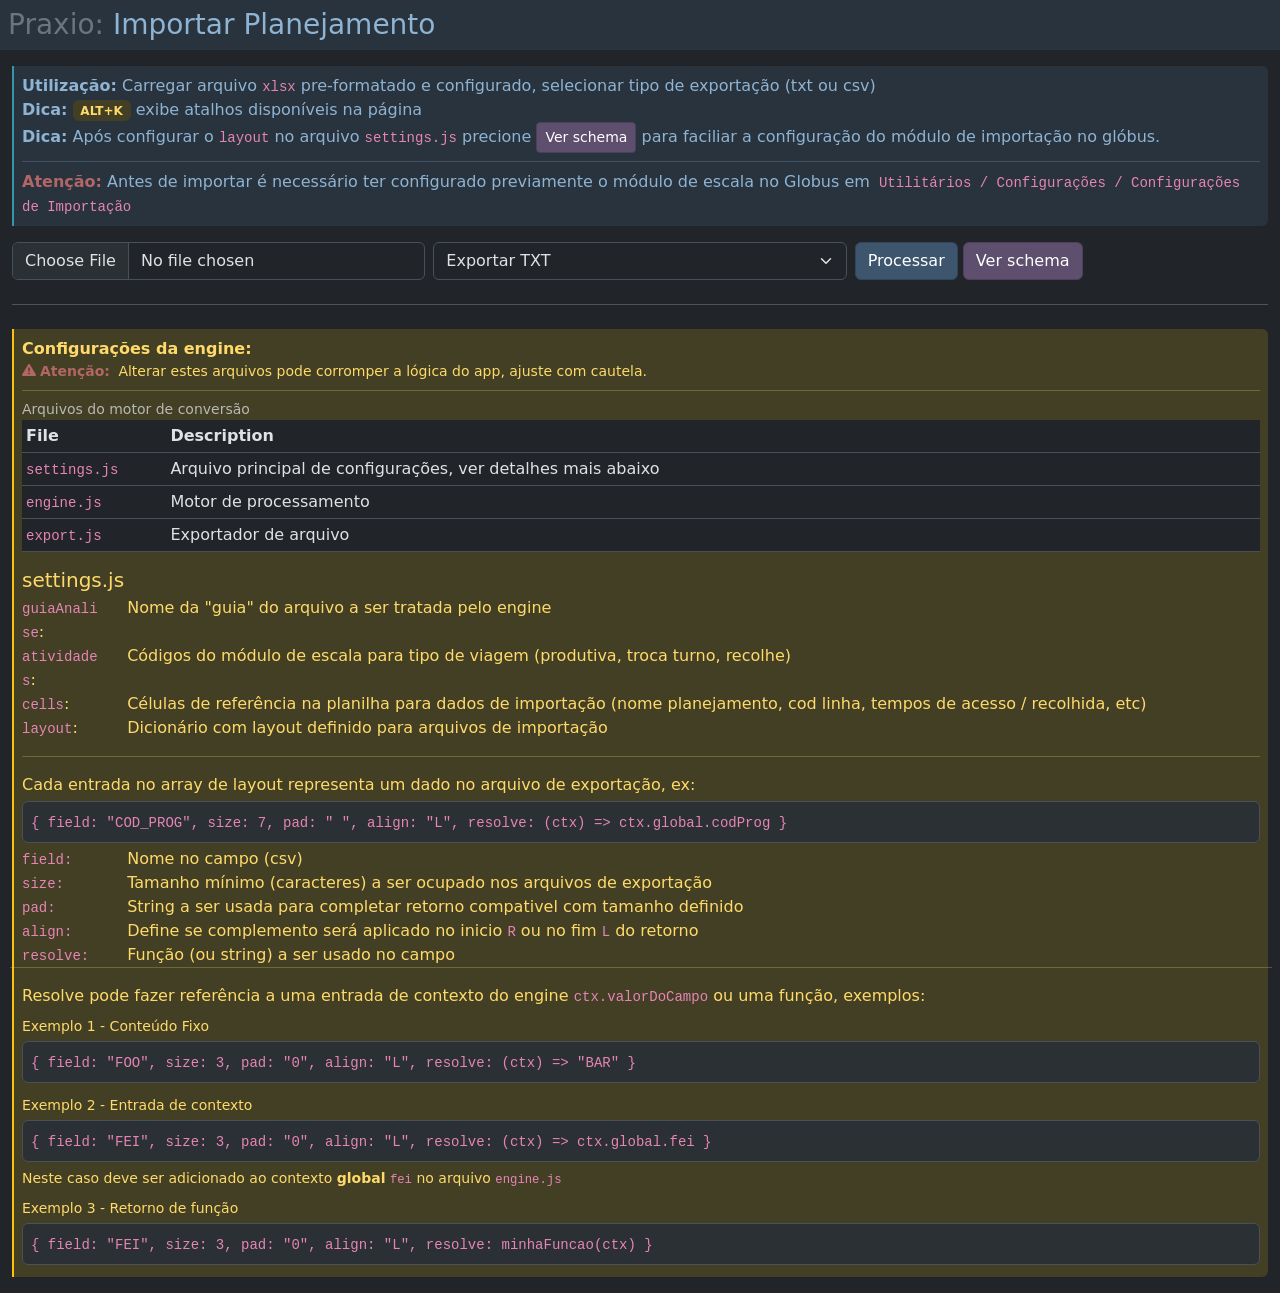
==== commit 2f7560f8: "Ajustes" ====
--- a/index.html
+++ b/index.html
@@ -1,6 +1,8 @@
 <!DOCTYPE html>
 <html data-bs-theme="dark">
 <head>
+    <meta charset="utf-8">
+    <meta name="viewport" content="width=device-width, initial-scale=1">
     <title>Conversor OSO</title>
     <link rel="stylesheet" href="static/bootstrap.min.css">
     <link rel="stylesheet" href="static/bs_icons/font/bootstrap-icons.min.css">
@@ -14,83 +16,131 @@
                 <div class="p-2 text-bg-primary-matte hl-info rounded-end my-3">
                     <p class="m-0"><b>Utilização:</b> Carregar arquivo <code>xlsx</code> pre-formatado e configurado, selecionar tipo de exportação (txt ou csv)</p>
                     <p class="m-0"><b>Dica:</b> <span class="badge text-bg-warning-matte">ALT+K</span> exibe atalhos disponíveis na página</p>
+                    <p class="m-0"><b>Dica:</b> Após configurar o <code>layout</code> no arquivo <code>settings.js</code> precione <button type="button" class="btn btn-sm btn-purple-matte small" data-bs-toggle="modal" data-bs-target="#schemaModal">Ver schema</button> para faciliar a configuração do módulo de importação no glóbus.</p>
                     <hr class="my-2">
                     <p class="m-0"><b class="text-danger-matte">Atenção:</b> Antes de importar é necessário ter configurado previamente o módulo de escala no Globus em <code class="ms-1">Utilitários / Configurações / Configurações de Importação</code></p>
                 </div>
             </div>
         </div>
         <div class="row g-2">
-            <div class="col">
+            <div class="col-lg">
                 <input type="file" id="fileInput" class="form-control" accept=".xlsx" />
             </div>
-            <div class="col">
+            <div class="col-lg">
                 <select id="formatSelect" class="form-select">
                     <option value="txt">Exportar TXT</option>
                     <option value="csv">Exportar CSV</option>
                 </select>
             </div>
-            <div class="col"><button onclick="handleProcess()" class="btn btn-primary-matte">Processar</button></div>
+            <div class="col-lg">
+                <button onclick="handleProcess()" class="btn btn-primary-matte">Processar</button>
+                <button type="button" class="btn btn-purple-matte" data-bs-toggle="modal" data-bs-target="#schemaModal">Ver schema</button>
+            </div>
         </div>
         <hr class="my-4">
         <div class="p-2 text-bg-warning-matte hl-warning rounded-end my-3">
             <b>Configurações da engine:</b>
             <p class="m-0 small"><i class="bi bi-exclamation-triangle-fill text-danger-matte me-1"></i><b class="me-1 text-danger-matte">Atenção:</b> Alterar estes arquivos pode corromper a lógica do app, ajuste com cautela.</p>
             <hr class="my-2">
-            <table class="table table-sm caption-top">
-                <caption class="p-0 small">Arquivos do motor de conversão</caption>
-                <thead>
-                    <tr>
-                        <th>File</th>
-                        <th>Description</th>
-                    </tr>
-                </thead>
-                <tbody>
-                    <tr>
-                        <td class="fit pe-5"><code>settings.js</code></td>
-                        <td>Arquivo principal de configurações, ver detalhes mais abaixo</td>
-                    </tr>
-                    <tr>
-                        <td class="fit pe-5"><code>engine.js</code></td>
-                        <td>Motor de processamento</td>
-                    </tr>
-                    <tr>
-                        <td class="fit pe-5"><code>export.js</code></td>
-                        <td>Exportador de arquivo</td>
-                    </tr>
-                </tbody>
-            </table>
+            <div class="table-responsive">
+                <table class="table table-sm caption-top">
+                    <caption class="p-0 small">Arquivos do motor de conversão</caption>
+                    <thead>
+                        <tr>
+                            <th>File</th>
+                            <th>Description</th>
+                        </tr>
+                    </thead>
+                    <tbody>
+                        <tr>
+                            <td class="fit pe-5"><code>settings.js</code></td>
+                            <td>Arquivo principal de configurações, ver detalhes mais abaixo</td>
+                        </tr>
+                        <tr>
+                            <td class="fit pe-5"><code>engine.js</code></td>
+                            <td>Motor de processamento</td>
+                        </tr>
+                        <tr>
+                            <td class="fit pe-5"><code>export.js</code></td>
+                            <td>Exportador de arquivo</td>
+                        </tr>
+                    </tbody>
+                </table>
+            </div>
             <h5 class="mb-1">settings.js</h5>
             <div class="row">
-                <div class="col col-1"><code>guiaAnalise</code>:</div><div class="col-11">Nome da "guia" do arquivo a ser tratada pelo engine</div>
-                <div class="col col-1"><code>atividades</code>:</div><div class="col-11">Códigos do módulo de escala para tipo de viagem (produtiva, troca turno, recolhe)</div>
-                <div class="col col-1"><code>cells</code>:</div><div class="col-11">Células de referência na planilha para dados de importação (nome planejamento, cod linha, tempos de acesso / recolhida, etc)</div>
-                <div class="col col-1"><code>layout</code>:</div><div class="col-11">Dicionário com layout definido para arquivos de importação</div>
+                <div class="col col-lg-1"><code>guiaAnalise</code>:</div><div class="col-11">Nome da "guia" do arquivo a ser tratada pelo engine</div>
+                <div class="col col-lg-1"><code>atividades</code>:</div><div class="col-11">Códigos do módulo de escala para tipo de viagem (produtiva, troca turno, recolhe)</div>
+                <div class="col col-lg-1"><code>cells</code>:</div><div class="col-11">Células de referência na planilha para dados de importação (nome planejamento, cod linha, tempos de acesso / recolhida, etc)</div>
+                <div class="col col-lg-1"><code>layout</code>:</div><div class="col-11">Dicionário com layout definido para arquivos de importação</div>
             </div>
             <hr>
             <div class="row">
-                <div class="col col-12">Cada entrada no array de layout representa um dado no arquivo de exportação, ex:</div>
-                <div class="col col-12"><div class="border rounded text-bg-secondary-matte p-2 my-1"><code>{ field: "COD_PROG", size: 7, pad: " ", align: "L", resolve: (ctx) => ctx.global.codProg }</code></div></div>
-                <div class="col col-1"><code>field:</code></div><div class="col-11">Nome no campo (csv)</div>
-                <div class="col col-1"><code>size:</code></div><div class="col-11">Tamanho mínimo (caracteres) a ser ocupado nos arquivos de exportação</div>
-                <div class="col col-1"><code>pad:</code></div><div class="col-11">String a ser usada para completar retorno compativel com tamanho definido</div>
-                <div class="col col-1"><code>align:</code></div><div class="col-11">Define se complemento será aplicado no inicio <code>R</code> ou no fim <code>L</code> do retorno</div>
-                <div class="col col-1"><code>resolve:</code></div><div class="col-11">Função (ou string) a ser usado no campo</div>
+                <div class="col-12">Cada entrada no array de layout representa um dado no arquivo de exportação, ex:</div>
+                <div class="col-12"><div class="border rounded text-bg-secondary-matte p-2 my-1"><code>{ field: "COD_PROG", size: 7, pad: " ", align: "L", resolve: (ctx) => ctx.global.codProg }</code></div></div>
+                <div class="col col-lg-1"><code>field:</code></div><div class="col-11">Nome no campo (csv)</div>
+                <div class="col col-lg-1"><code>size:</code></div><div class="col-11">Tamanho mínimo (caracteres) a ser ocupado nos arquivos de exportação</div>
+                <div class="col col-lg-1"><code>pad:</code></div><div class="col-11">String a ser usada para completar retorno compativel com tamanho definido</div>
+                <div class="col col-lg-1"><code>align:</code></div><div class="col-11">Define se complemento será aplicado no inicio <code>R</code> ou no fim <code>L</code> do retorno</div>
+                <div class="col col-lg-1"><code>resolve:</code></div><div class="col-11">Função (ou string) a ser usado no campo</div>
                 <hr>
-                <div class="col-12">Resolve pode fazer referência a uma entrada de contexto do engine <code>ctx.suaFuncao</code> ou uma função simples, exemplos:</div>
+                <div class="col-12">Resolve pode fazer referência a uma entrada de contexto do engine <code>ctx.valorDoCampo</code> ou uma função, exemplos:</div>
                 <div class="col col-12">
                     <div class="mt-2 small">Exemplo 1 - Conteúdo Fixo</div>
                     <div class="border rounded text-bg-secondary-matte p-2 my-1"><code>{ field: "FOO", size: 3, pad: "0", align: "L", resolve: (ctx) => "BAR" }</code></div>
                 </div>
                 <div class="col col-12">
-                    <div class="mt-2 small">Exemplo 2 - Função de contexto</div>
-                    <div class="border rounded text-bg-secondary-matte p-2 my-1"><code>{ field: "FEI", size: 3, pad: "0", align: "L", resolve: (ctx) => ctx.global.feiFunction }</code></div>
-                    <small>Neste caso deve ser criado a função <code>feiFunction</code> no arquivo de <code>engine.js</code></small>
+                    <div class="mt-2 small">Exemplo 2 - Entrada de contexto</div>
+                    <div class="border rounded text-bg-secondary-matte p-2 my-1"><code>{ field: "FEI", size: 3, pad: "0", align: "L", resolve: (ctx) => ctx.global.fei }</code></div>
+                    <small>Neste caso deve ser adicionado ao contexto <b>global</b> <code>fei</code> no arquivo <code>engine.js</code></small>
+                </div>
+                <div class="col col-12">
+                    <div class="mt-2 small">Exemplo 3 - Retorno de função</div>
+                    <div class="border rounded text-bg-secondary-matte p-2 my-1"><code>{ field: "FEI", size: 3, pad: "0", align: "L", resolve: minhaFuncao(ctx) }</code></div>
                 </div>
             </div>
         </div>
     </div>
-
-
+    
+    
+    <!-- modal com schema -->
+    <div class="modal fade" id="schemaModal" tabindex="-1">
+        <div class="modal-dialog modal-lg">
+            <div class="modal-content">
+                <div class="modal-header">
+                    <h6 class="modal-title">Configurações de campo</h6>
+                    <button type="button" class="btn-close" data-bs-dismiss="modal" aria-label="Close"></button>
+                </div>            
+                <div class="modal-body pt-2">
+                    <!-- Alerta fixo no topo do body -->
+                    <div id="modalSchemaAlert" class="text-bg-danger-matte p-2 mb-2 rounded d-none">
+                        <ul id="modalSchemaErrors" class="ps-3 m-0 small"></ul>
+                    </div>
+                    <div class="table-responsive border" style="max-height: 70vh; overflow-y: auto;"> 
+                        <table class="table table-sm mb-0" style="border-collapse: separate; border-spacing: 0;">
+                            <thead class="sticky-top" style="top: 0; z-index: 10;">
+                                <tr>
+                                    <th class="text-bg-primary-matte py-2">Field</th>
+                                    <th class="text-bg-primary-matte py-2">Pos</th>
+                                    <th class="text-bg-primary-matte py-2">Size</th>
+                                    <th class="text-bg-primary-matte py-2">Mask</th>
+                                </tr>
+                            </thead>
+                            <tbody class="small" id="schemaTableTbody"></tbody>
+                        </table>
+                    </div>
+                </div>
+                
+                <div class="modal-footer">
+                    <button type="button" class="btn btn-sm btn-secondary-matte" data-bs-dismiss="modal">Fechar</button>
+                    <button type="button" class="btn btn-sm btn-primary-matte" onclick="exportSchemaToCSV()">CSV</button>
+                </div>
+            </div>
+        </div>
+    </div>
+    
+    
+    
     <script src="settings.js"></script>
     <script src="export.js"></script>
     <script src="engine.js"></script>
@@ -98,7 +148,7 @@
     <script src="static/bootstrap.bundle.min.js"></script>
     <script src="static/app.js"></script>
     <script src="static/keywatch.js"></script>
-
+    
     <script>
         const appKeyMap = new Keywatch({});
         appKeyMap.bind('alt+l', ()=>{
@@ -107,7 +157,108 @@
             icon: 'bi bi-arrow-clockwise me-2',
             desc: 'Limpa e recarrega página'
         });
-
+        
+        // constroi schema no modal
+        function renderSchemaTable() {
+            const tbody = document.getElementById('schemaTableTbody');
+            const alertDiv = document.getElementById('modalSchemaAlert');
+            const errorList = document.getElementById('modalSchemaErrors');
+            const typeMap = { hour: "HH:MM" };
+            
+            let currentPos = 1;
+            let errors = [];
+            
+            tbody.innerHTML = '';
+            errorList.innerHTML = '';
+            alertDiv.classList.add('d-none');
+            
+            // 1. Validar se todos os itens do layout existem nos campos disponíveis
+            SETTINGS.layout.forEach(item => {
+                if (!SETTINGS.camposDisponiveis.includes(item.field)) {
+                    errors.push(`Campo <strong>${item.field}</strong> definido no layout não existe nos campos disponiveis`);
+                }
+                if (item.type && !typeMap[item.type]) {
+                    errors.push(`Tipo <strong>${item.type}</strong> no campo ${item.field} não possui máscara mapeada`);
+                }
+                if (!item.size || item.size <= 0) {
+                    errors.push(`Campo <strong>${item.field}</strong> possui tamanho (size) inválido`);
+                }
+            });
+            
+            // 2. Renderizar Tabela
+            SETTINGS.camposDisponiveis.forEach(campoNome => {
+                const layoutConfig = SETTINGS.layout.find(item => item.field === campoNome);
+                const tr = document.createElement('tr');
+                
+                if (layoutConfig) {
+                    const mask = layoutConfig.type ? (typeMap[layoutConfig.type] || '') : '';
+                    tr.innerHTML = `
+                <td>${campoNome}</td>
+                <td>${currentPos}</td>
+                <td>${layoutConfig.size}</td>
+                <td>${mask}</td>
+            `;
+                    currentPos += layoutConfig.size;
+                } else {
+                    tr.innerHTML = `
+                <td class="text-bg-purple-matte">${campoNome}</td>
+                <td class="text-bg-purple-matte">-</td>
+                <td class="text-bg-purple-matte">-</td>
+                <td class="text-bg-purple-matte">-</td>
+            `;
+                }
+                tbody.appendChild(tr);
+            });
+            
+            // 3. Exibir erros se houver
+            if (errors.length > 0) {
+                errors.forEach(err => {
+                    const li = document.createElement('li');
+                    li.innerHTML = err;
+                    errorList.appendChild(li);
+                });
+                alertDiv.classList.remove('d-none');
+            }
+        }        
+        renderSchemaTable();
+        
+        function exportSchemaToCSV() {
+            const typeMap = { hour: "HH:MM" };
+            let currentPos = 1;
+            
+            // Cabeçalho do CSV
+            let csvContent = "Campo;Posicao Inicial;Tamanho;Mascara\n";
+            
+            // Filtramos apenas os campos que estão no layout (seguindo sua regra)
+            SETTINGS.layout.forEach(item => {
+                // Apenas processa se o campo existir nos disponíveis
+                if (SETTINGS.camposDisponiveis.includes(item.field)) {
+                    const mask = item.type ? (typeMap[item.type] || "") : "";
+                    
+                    // Monta a linha: Nome;Inicio;Tamanho;Mascara
+                    csvContent += `${item.field};${currentPos};${item.size};${mask}\n`;
+                    
+                    // Incrementa a posição para o próximo campo
+                    currentPos += item.size;
+                }
+            });
+            
+            // Cria o arquivo para download
+            const blob = new Blob([csvContent], { type: 'text/csv;charset=utf-8;' });
+            const url = URL.createObjectURL(blob);
+            const link = document.createElement("a");
+            
+            link.setAttribute("href", url);
+            link.setAttribute("download", "layout_schema.csv");
+            link.style.visibility = 'hidden';
+            
+            document.body.appendChild(link);
+            link.click();
+            document.body.removeChild(link);
+        }
+        
+        
+        
         async function handleProcess() {
             const fileInput = document.getElementById('fileInput');
             if (!fileInput.files[0]) return alert("Selecione um arquivo!");
@@ -116,23 +267,44 @@
             const reader = new FileReader();
             
             reader.onload = function(e) {
-                const data = new Uint8Array(e.target.result);
-                const workbook = XLSX.read(data, {type: 'array'});
-                
                 try {
+                    const data = new Uint8Array(e.target.result);
+                    // O engine.js espera o objeto workbook bruto para extrair a aba correta
+                    const workbook = XLSX.read(data, {type: 'array'});
+                    
+                    // 1. Chama o motor passando o workbook inteiro
+                    // O Engine interno fará: XLSX.utils.sheet_to_json(workbook.Sheets[SETTINGS.guiaAnalise])
                     const results = Engine.process(workbook);
                     
+                    if (!results || results.length === 0) {
+                        throw new Error("Nenhum dado processado. Verifique se a aba e os intervalos estão corretos.");
+                    }
+                    
+                    // 2. Exportação conforme o formato selecionado
                     if (format === 'txt') {
                         Exporter.download(Exporter.toTXT(results), 'import.txt', 'text/plain');
-                    }
-                    if (format === 'csv') {
+                    } else if (format === 'csv') {
                         Exporter.download(Exporter.toCSV(results), 'import.csv', 'text/csv');
                     }
+                    
+                    // Feedback visual de sucesso (função assumida como existente no seu app.js)
+                    if (typeof appAlert === 'function') {
+                        appAlert('success', 'Arquivo processado com sucesso!', true);
+                    } else {
+                        alert("Arquivo processado com sucesso!");
+                    }
+                    
                 } catch (err) {
                     console.error(err);
-                    appAlert('danger', `<b>Erro</b> ao processar arquivo:<hr><code>${err.message}</code>`, false);
+                    // Tratamento de erro detalhado para o usuário
+                    if (typeof appAlert === 'function') {
+                        appAlert('danger', `<b>Erro</b> ao processar arquivo:<hr><code>${err.message}</code>`, false);
+                    } else {
+                        alert(`Erro: ${err.message}`);
+                    }
                 }
             };
+            
             reader.readAsArrayBuffer(fileInput.files[0]);
         }
     </script>
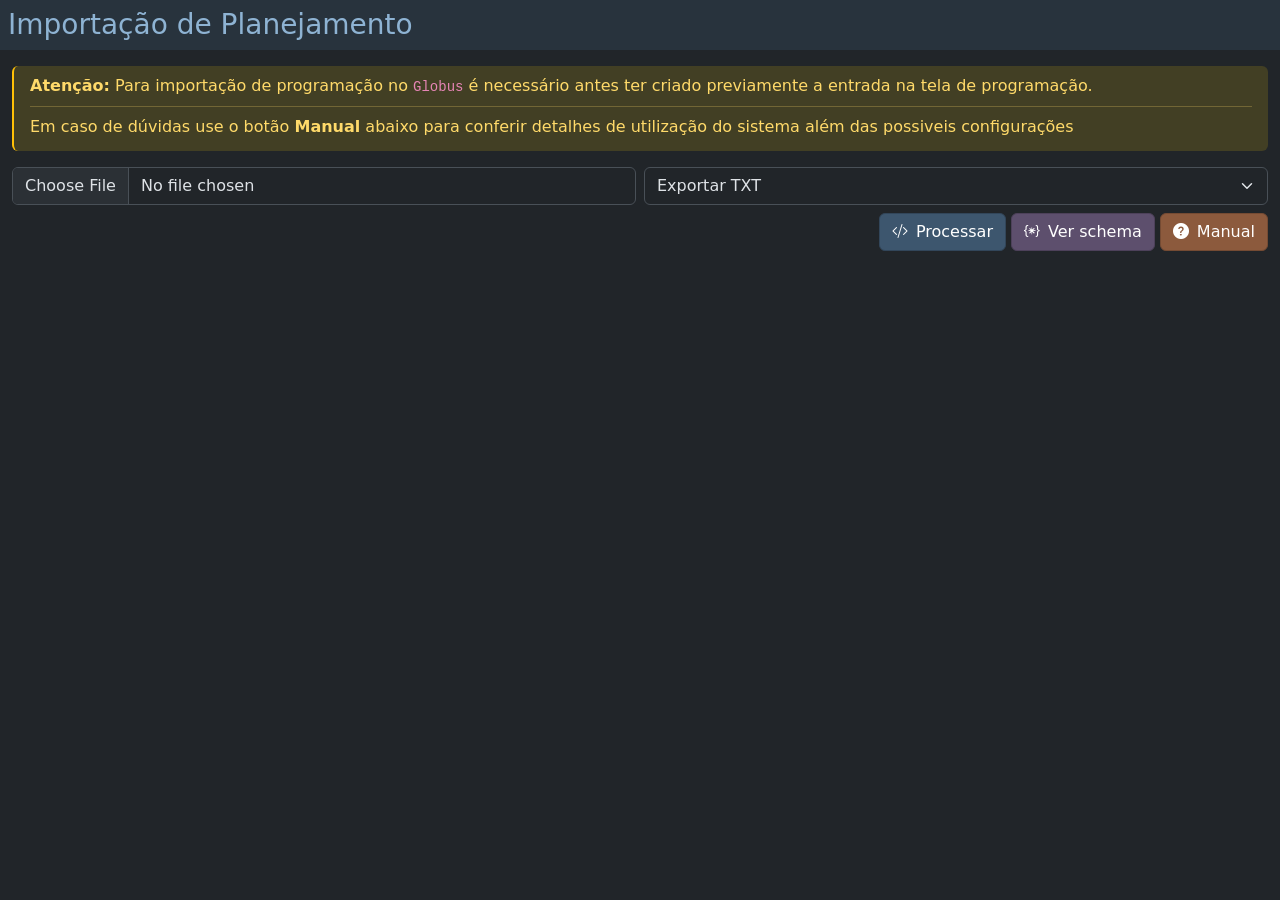
==== commit d40c5afe: "Add manual app" ====
--- a/index.html
+++ b/index.html
@@ -1,5 +1,5 @@
 <!DOCTYPE html>
-<html data-bs-theme="dark">
+<html lang="pt-BR" data-bs-theme="dark">
 <head>
     <meta charset="utf-8">
     <meta name="viewport" content="width=device-width, initial-scale=1">
@@ -9,18 +9,12 @@
     <link rel="stylesheet" href="static/app.css">
 </head>
 <body>
-    <h3 class="text-bg-primary-matte p-2 m-0"><span class="text-secondary">Praxio:</span> <span class="">Importar Planejamento</span></h3>
+    <h3 class="text-bg-primary-matte p-2 m-0">Importação de Planejamento</h3>
     <div class="container-fluid">
-        <div class="row">
-            <div class="col">
-                <div class="p-2 text-bg-primary-matte hl-info rounded-end my-3">
-                    <p class="m-0"><b>Utilização:</b> Carregar arquivo <code>xlsx</code> pre-formatado e configurado, selecionar tipo de exportação (txt ou csv)</p>
-                    <p class="m-0"><b>Dica:</b> <span class="badge text-bg-warning-matte">ALT+K</span> exibe atalhos disponíveis na página</p>
-                    <p class="m-0"><b>Dica:</b> Após configurar o <code>layout</code> no arquivo <code>settings.js</code> precione <button type="button" class="btn btn-sm btn-purple-matte small" data-bs-toggle="modal" data-bs-target="#schemaModal">Ver schema</button> para faciliar a configuração do módulo de importação no glóbus.</p>
-                    <hr class="my-2">
-                    <p class="m-0"><b class="text-danger-matte">Atenção:</b> Antes de importar é necessário ter configurado previamente o módulo de escala no Globus em <code class="ms-1">Utilitários / Configurações / Configurações de Importação</code></p>
-                </div>
-            </div>
+        <div class="text-bg-warning-matte my-3 px-3 py-2 hl-warning rounded">
+            <b>Atenção:</b> Para importação de programação no <code>Globus</code> é necessário antes ter criado previamente a entrada na tela de programação.
+            <hr class="my-2">
+            <p class="mb-1">Em caso de dúvidas use o botão <b>Manual</b> abaixo para conferir detalhes de utilização do sistema além das possiveis configurações</p>
         </div>
         <div class="row g-2">
             <div class="col-lg">
@@ -32,72 +26,10 @@
                     <option value="csv">Exportar CSV</option>
                 </select>
             </div>
-            <div class="col-lg">
-                <button onclick="handleProcess()" class="btn btn-primary-matte">Processar</button>
-                <button type="button" class="btn btn-purple-matte" data-bs-toggle="modal" data-bs-target="#schemaModal">Ver schema</button>
-            </div>
-        </div>
-        <hr class="my-4">
-        <div class="p-2 text-bg-warning-matte hl-warning rounded-end my-3">
-            <b>Configurações da engine:</b>
-            <p class="m-0 small"><i class="bi bi-exclamation-triangle-fill text-danger-matte me-1"></i><b class="me-1 text-danger-matte">Atenção:</b> Alterar estes arquivos pode corromper a lógica do app, ajuste com cautela.</p>
-            <hr class="my-2">
-            <div class="table-responsive">
-                <table class="table table-sm caption-top">
-                    <caption class="p-0 small">Arquivos do motor de conversão</caption>
-                    <thead>
-                        <tr>
-                            <th>File</th>
-                            <th>Description</th>
-                        </tr>
-                    </thead>
-                    <tbody>
-                        <tr>
-                            <td class="fit pe-5"><code>settings.js</code></td>
-                            <td>Arquivo principal de configurações, ver detalhes mais abaixo</td>
-                        </tr>
-                        <tr>
-                            <td class="fit pe-5"><code>engine.js</code></td>
-                            <td>Motor de processamento</td>
-                        </tr>
-                        <tr>
-                            <td class="fit pe-5"><code>export.js</code></td>
-                            <td>Exportador de arquivo</td>
-                        </tr>
-                    </tbody>
-                </table>
-            </div>
-            <h5 class="mb-1">settings.js</h5>
-            <div class="row">
-                <div class="col col-lg-1"><code>guiaAnalise</code>:</div><div class="col-11">Nome da "guia" do arquivo a ser tratada pelo engine</div>
-                <div class="col col-lg-1"><code>atividades</code>:</div><div class="col-11">Códigos do módulo de escala para tipo de viagem (produtiva, troca turno, recolhe)</div>
-                <div class="col col-lg-1"><code>cells</code>:</div><div class="col-11">Células de referência na planilha para dados de importação (nome planejamento, cod linha, tempos de acesso / recolhida, etc)</div>
-                <div class="col col-lg-1"><code>layout</code>:</div><div class="col-11">Dicionário com layout definido para arquivos de importação</div>
-            </div>
-            <hr>
-            <div class="row">
-                <div class="col-12">Cada entrada no array de layout representa um dado no arquivo de exportação, ex:</div>
-                <div class="col-12"><div class="border rounded text-bg-secondary-matte p-2 my-1"><code>{ field: "COD_PROG", size: 7, pad: " ", align: "L", resolve: (ctx) => ctx.global.codProg }</code></div></div>
-                <div class="col col-lg-1"><code>field:</code></div><div class="col-11">Nome no campo (csv)</div>
-                <div class="col col-lg-1"><code>size:</code></div><div class="col-11">Tamanho mínimo (caracteres) a ser ocupado nos arquivos de exportação</div>
-                <div class="col col-lg-1"><code>pad:</code></div><div class="col-11">String a ser usada para completar retorno compativel com tamanho definido</div>
-                <div class="col col-lg-1"><code>align:</code></div><div class="col-11">Define se complemento será aplicado no inicio <code>R</code> ou no fim <code>L</code> do retorno</div>
-                <div class="col col-lg-1"><code>resolve:</code></div><div class="col-11">Função (ou string) a ser usado no campo</div>
-                <hr>
-                <div class="col-12">Resolve pode fazer referência a uma entrada de contexto do engine <code>ctx.valorDoCampo</code> ou uma função, exemplos:</div>
-                <div class="col col-12">
-                    <div class="mt-2 small">Exemplo 1 - Conteúdo Fixo</div>
-                    <div class="border rounded text-bg-secondary-matte p-2 my-1"><code>{ field: "FOO", size: 3, pad: "0", align: "L", resolve: (ctx) => "BAR" }</code></div>
-                </div>
-                <div class="col col-12">
-                    <div class="mt-2 small">Exemplo 2 - Entrada de contexto</div>
-                    <div class="border rounded text-bg-secondary-matte p-2 my-1"><code>{ field: "FEI", size: 3, pad: "0", align: "L", resolve: (ctx) => ctx.global.fei }</code></div>
-                    <small>Neste caso deve ser adicionado ao contexto <b>global</b> <code>fei</code> no arquivo <code>engine.js</code></small>
-                </div>
-                <div class="col col-12">
-                    <div class="mt-2 small">Exemplo 3 - Retorno de função</div>
-                    <div class="border rounded text-bg-secondary-matte p-2 my-1"><code>{ field: "FEI", size: 3, pad: "0", align: "L", resolve: minhaFuncao(ctx) }</code></div>
-                </div>
+            <div class="col-12 text-end">
+                <button onclick="handleProcess()" class="btn btn-primary-matte"><i class="bi bi-code-slash me-2"></i>Processar</button>
+                <button type="button" class="btn btn-purple-matte" data-bs-toggle="modal" data-bs-target="#schemaModal"><i class="bi bi-braces-asterisk me-2"></i>Ver schema</button>
+                <a id="man_link" class="btn btn-orange-matte" href="./manual.html"><i class="bi bi-question-circle-fill me-2"></i>Manual</a>
             </div>
         </div>
     </div>
@@ -157,6 +89,12 @@
             icon: 'bi bi-arrow-clockwise me-2',
             desc: 'Limpa e recarrega página'
         });
+        appKeyMap.bind('f1', ()=>{
+            document.getElementById('man_link').click()
+        }, {
+            icon: 'bi bi-question-circle-fill me-2',
+            desc: 'Mostra manual de uso do sistema'
+        });
         
         // constroi schema no modal
         function renderSchemaTable() {
@@ -261,7 +199,7 @@
         
         async function handleProcess() {
             const fileInput = document.getElementById('fileInput');
-            if (!fileInput.files[0]) return alert("Selecione um arquivo!");
+            if (!fileInput.files[0]) return appAlert("warning", '<i class="bi bi-exclamation-triangle-fill me-1"></i> Selecione um arquivo', false);
             
             const format = document.getElementById('formatSelect').value;
             const reader = new FileReader();
